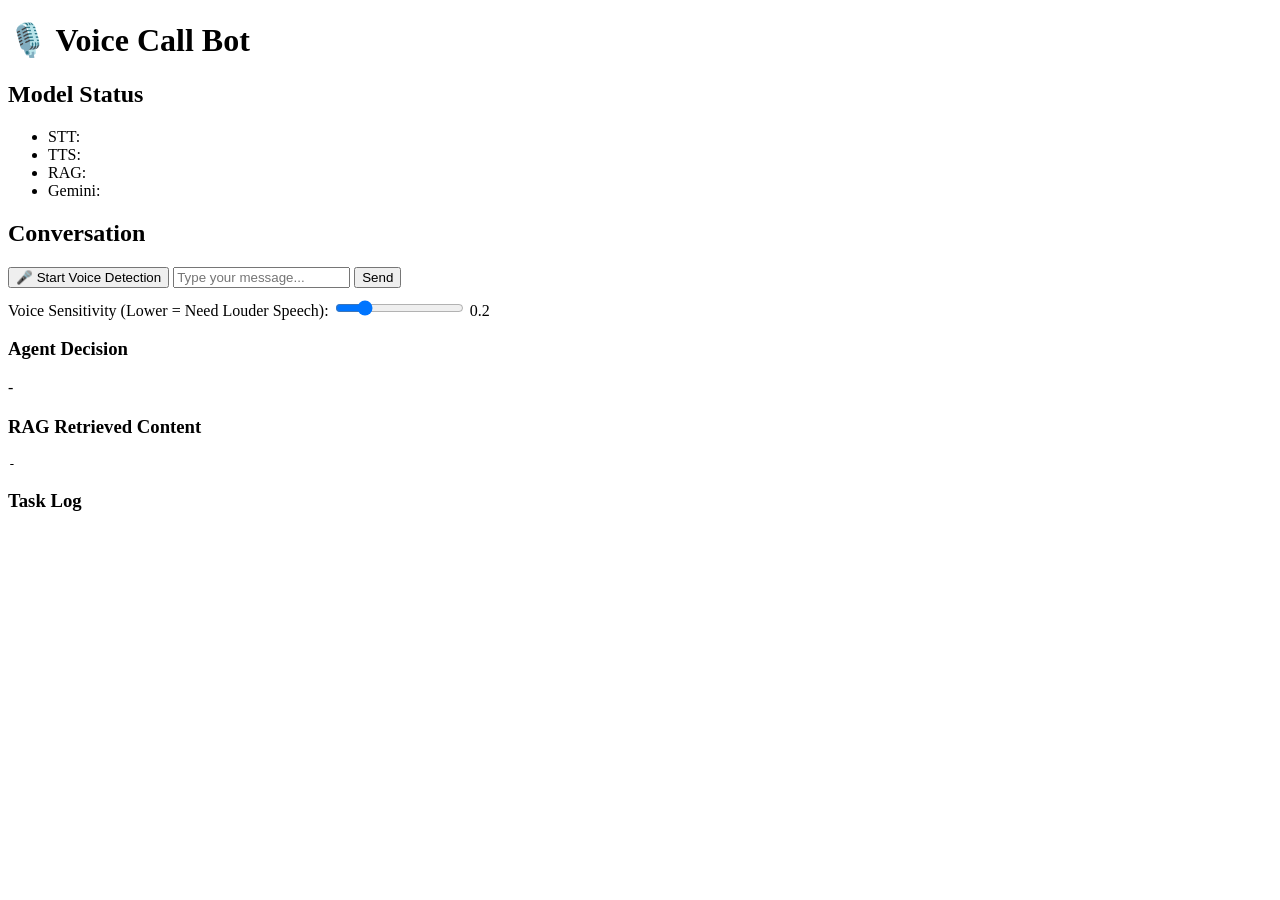
==== app/frontend/index.html @ 0256e07d "New voice applicaiton" ====
<!DOCTYPE html>
<html lang="en">
<head>
    <meta charset="UTF-8">
    <meta name="viewport" content="width=device-width, initial-scale=1.0">
    <title>Voice Call Bot</title>
    <link rel="stylesheet" href="/static/style.css">
    <link rel="preconnect" href="https://fonts.googleapis.com">
    <link rel="preconnect" href="https://fonts.gstatic.com" crossorigin>
    <link href="https://fonts.googleapis.com/css2?family=Roboto:wght@400;700&display=swap" rel="stylesheet">
</head>
<body>
    <div class="container">
        <h1>🎙️ Voice Call Bot</h1>
        <div class="status-card card">
            <h2>Model Status</h2>
            <ul id="modelStatus">
                <li>STT: <span class="status-dot" id="sttStatus"></span></li>
                <li>TTS: <span class="status-dot" id="ttsStatus"></span></li>
                <li>RAG: <span class="status-dot" id="ragStatus"></span></li>
                <li>Gemini: <span class="status-dot" id="geminiStatus"></span></li>
            </ul>
        </div>
        <div class="conversation-card card">
            <h2>Conversation</h2>
            <div id="conversation" class="conversation"></div>
            <div class="controls">
                <button id="recordBtn">🎤 Start Voice Detection</button>
                <input type="text" id="textInput" placeholder="Type your message...">
                <button id="sendTextBtn">Send</button>
            </div>
            <div class="controls" style="margin-top: 10px;">
                <label for="sensitivitySlider">Voice Sensitivity (Lower = Need Louder Speech):</label>
                <input type="range" id="sensitivitySlider" min="0" max="1" step="0.1" value="0.2">
                <span id="sensitivityValue">0.2</span>
            </div>
            <audio id="audioPlayer" controls style="display:none;"></audio>
        </div>
        <div class="info-row">
            <div class="agent-card card">
                <h3>Agent Decision</h3>
                <div id="agentDecision">-</div>
            </div>
            <div class="rag-card card">
                <h3>RAG Retrieved Content</h3>
                <pre id="ragContext">-</pre>
            </div>
        </div>
        <div class="log-card card">
            <h3>Task Log</h3>
            <ul id="stepLog"></ul>
        </div>
    </div>
    <script src="/static/app.js"></script>
</body>
</html>
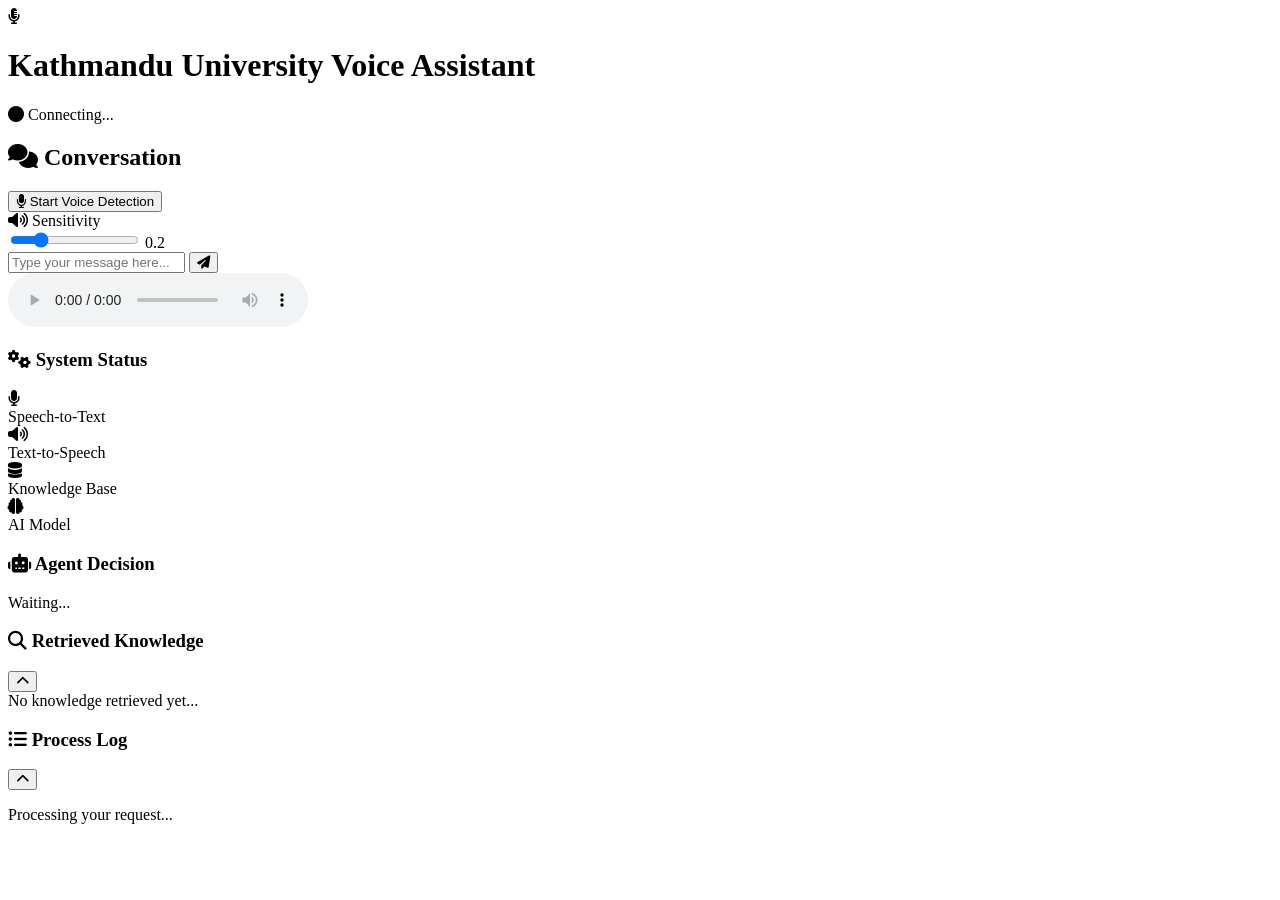
==== commit 79d12c0a: "UI updated" ====
--- a/app/frontend/index.html
+++ b/app/frontend/index.html
@@ -3,54 +3,172 @@
 <head>
     <meta charset="UTF-8">
     <meta name="viewport" content="width=device-width, initial-scale=1.0">
-    <title>Voice Call Bot</title>
+    <title>Kathmandu University Voice Assistant</title>
     <link rel="stylesheet" href="/static/style.css">
     <link rel="preconnect" href="https://fonts.googleapis.com">
     <link rel="preconnect" href="https://fonts.gstatic.com" crossorigin>
-    <link href="https://fonts.googleapis.com/css2?family=Roboto:wght@400;700&display=swap" rel="stylesheet">
+    <link href="https://fonts.googleapis.com/css2?family=Inter:wght@300;400;500;600;700&display=swap" rel="stylesheet">
+    <link href="https://cdnjs.cloudflare.com/ajax/libs/font-awesome/6.4.0/css/all.min.css" rel="stylesheet">
 </head>
 <body>
-    <div class="container">
-        <h1>🎙️ Voice Call Bot</h1>
-        <div class="status-card card">
-            <h2>Model Status</h2>
-            <ul id="modelStatus">
-                <li>STT: <span class="status-dot" id="sttStatus"></span></li>
-                <li>TTS: <span class="status-dot" id="ttsStatus"></span></li>
-                <li>RAG: <span class="status-dot" id="ragStatus"></span></li>
-                <li>Gemini: <span class="status-dot" id="geminiStatus"></span></li>
-            </ul>
-        </div>
-        <div class="conversation-card card">
-            <h2>Conversation</h2>
-            <div id="conversation" class="conversation"></div>
-            <div class="controls">
-                <button id="recordBtn">🎤 Start Voice Detection</button>
-                <input type="text" id="textInput" placeholder="Type your message...">
-                <button id="sendTextBtn">Send</button>
+    <div class="app-container">
+        <!-- Header -->
+        <header class="header">
+            <div class="header-content">
+                <div class="logo">
+                    <i class="fas fa-microphone-alt"></i>
+                    <h1>Kathmandu University Voice Assistant</h1>
+                </div>
+                <div class="connection-status" id="connectionStatus">
+                    <i class="fas fa-circle"></i>
+                    <span>Connecting...</span>
+                </div>
             </div>
-            <div class="controls" style="margin-top: 10px;">
-                <label for="sensitivitySlider">Voice Sensitivity (Lower = Need Louder Speech):</label>
-                <input type="range" id="sensitivitySlider" min="0" max="1" step="0.1" value="0.2">
-                <span id="sensitivityValue">0.2</span>
+        </header>
+
+        <!-- Main Content -->
+        <main class="main-content">
+            <!-- Left Panel - Conversation -->
+            <div class="conversation-panel">
+                <div class="panel-header">
+                    <h2><i class="fas fa-comments"></i> Conversation</h2>
+                    <div class="voice-indicator" id="voiceIndicator">
+                        <div class="voice-wave"></div>
+                        <div class="voice-wave"></div>
+                        <div class="voice-wave"></div>
+                    </div>
+                </div>
+
+                <div class="conversation-container">
+                    <div id="conversation" class="conversation"></div>
+                </div>
+
+                <div class="input-section">
+                    <div class="voice-controls">
+                        <button id="recordBtn" class="voice-btn">
+                            <i class="fas fa-microphone"></i>
+                            <span>Start Voice Detection</span>
+                        </button>
+                        <div class="sensitivity-control">
+                            <label for="sensitivitySlider">
+                                <i class="fas fa-volume-up"></i>
+                                Sensitivity
+                            </label>
+                            <div class="slider-container">
+                                <input type="range" id="sensitivitySlider" min="0" max="1" step="0.1" value="0.2">
+                                <span id="sensitivityValue">0.2</span>
+                            </div>
+                        </div>
+                    </div>
+
+                    <div class="text-input-section">
+                        <div class="input-group">
+                            <input type="text" id="textInput" placeholder="Type your message here...">
+                            <button id="sendTextBtn" class="send-btn">
+                                <i class="fas fa-paper-plane"></i>
+                            </button>
+                        </div>
+                    </div>
+                </div>
+
+                <audio id="audioPlayer" controls class="audio-player"></audio>
             </div>
-            <audio id="audioPlayer" controls style="display:none;"></audio>
-        </div>
-        <div class="info-row">
-            <div class="agent-card card">
-                <h3>Agent Decision</h3>
-                <div id="agentDecision">-</div>
+
+            <!-- Right Panel - System Info -->
+            <div class="info-panel">
+                <!-- System Status -->
+                <div class="status-section">
+                    <div class="section-header">
+                        <h3><i class="fas fa-cogs"></i> System Status</h3>
+                    </div>
+                    <div class="status-grid">
+                        <div class="status-item" id="sttStatusItem">
+                            <div class="status-icon">
+                                <i class="fas fa-microphone"></i>
+                            </div>
+                            <div class="status-info">
+                                <span class="status-label">Speech-to-Text</span>
+                                <div class="status-indicator" id="sttStatus"></div>
+                            </div>
+                        </div>
+                        <div class="status-item" id="ttsStatusItem">
+                            <div class="status-icon">
+                                <i class="fas fa-volume-up"></i>
+                            </div>
+                            <div class="status-info">
+                                <span class="status-label">Text-to-Speech</span>
+                                <div class="status-indicator" id="ttsStatus"></div>
+                            </div>
+                        </div>
+                        <div class="status-item" id="ragStatusItem">
+                            <div class="status-icon">
+                                <i class="fas fa-database"></i>
+                            </div>
+                            <div class="status-info">
+                                <span class="status-label">Knowledge Base</span>
+                                <div class="status-indicator" id="ragStatus"></div>
+                            </div>
+                        </div>
+                        <div class="status-item" id="geminiStatusItem">
+                            <div class="status-icon">
+                                <i class="fas fa-brain"></i>
+                            </div>
+                            <div class="status-info">
+                                <span class="status-label">AI Model</span>
+                                <div class="status-indicator" id="geminiStatus"></div>
+                            </div>
+                        </div>
+                    </div>
+                </div>
+
+                <!-- Agent Decision -->
+                <div class="decision-section">
+                    <div class="section-header">
+                        <h3><i class="fas fa-robot"></i> Agent Decision</h3>
+                    </div>
+                    <div class="decision-content">
+                        <div id="agentDecision" class="decision-badge">Waiting...</div>
+                        <div id="decisionDescription" class="decision-description"></div>
+                    </div>
+                </div>
+
+                <!-- Retrieved Content -->
+                <div class="rag-section">
+                    <div class="section-header">
+                        <h3><i class="fas fa-search"></i> Retrieved Knowledge</h3>
+                        <button class="collapse-btn" id="ragCollapseBtn">
+                            <i class="fas fa-chevron-up"></i>
+                        </button>
+                    </div>
+                    <div class="rag-content" id="ragContent">
+                        <div id="ragContext" class="rag-text">No knowledge retrieved yet...</div>
+                    </div>
+                </div>
+
+                <!-- Process Log -->
+                <div class="log-section">
+                    <div class="section-header">
+                        <h3><i class="fas fa-list-ul"></i> Process Log</h3>
+                        <button class="collapse-btn" id="logCollapseBtn">
+                            <i class="fas fa-chevron-up"></i>
+                        </button>
+                    </div>
+                    <div class="log-content" id="logContent">
+                        <div id="stepLog" class="step-log"></div>
+                    </div>
+                </div>
             </div>
-            <div class="rag-card card">
-                <h3>RAG Retrieved Content</h3>
-                <pre id="ragContext">-</pre>
-            </div>
-        </div>
-        <div class="log-card card">
-            <h3>Task Log</h3>
-            <ul id="stepLog"></ul>
+        </main>
+    </div>
+
+    <!-- Loading Overlay -->
+    <div class="loading-overlay" id="loadingOverlay">
+        <div class="loading-spinner">
+            <div class="spinner"></div>
+            <p>Processing your request...</p>
         </div>
     </div>
+
     <script src="/static/app.js"></script>
 </body>
-</html> +</html>
